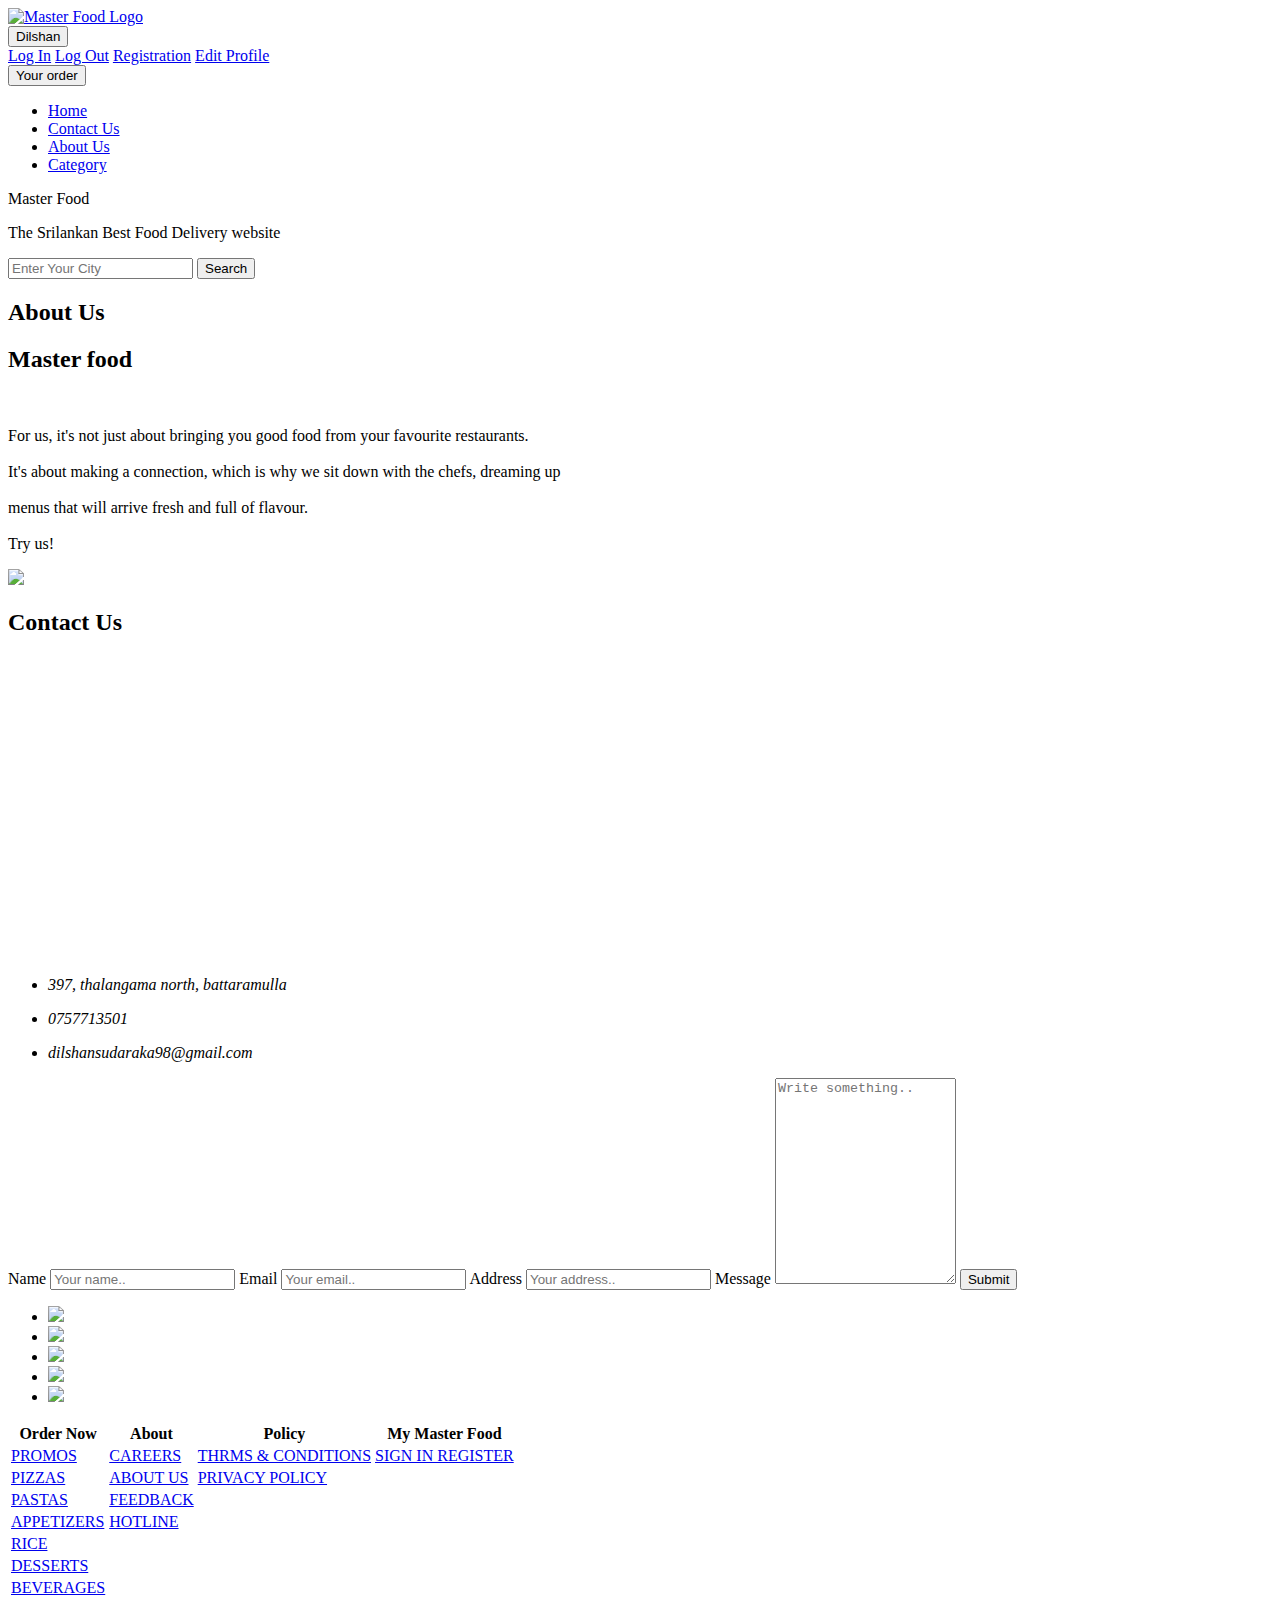
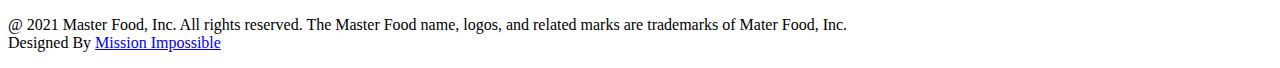
==== index.html @ 873f2ca1 "Create Restaurant Home Page HTML codes" ====
<!DOCTYPE html>
<html lang="en">
<head>
    <meta charset="UTF-8">
    <meta http-equiv="X-UA-Compatible" content="IE=edge">
    <meta name="viewport" content="width=device-width, initial-scale=1.0">

    <link rel="stylesheet" href="./css/homepage.css">
    <link rel="stylesheet" href="./css/header.css">
    <link rel="stylesheet" href="./css/footer.css">

    <title>login page</title>
</head>
<body>



	        <!--Navbar Start-->
			<section class="navbar">
				<div class="container">
				
					<div class="logo">
						<a href="index.html" title="Logo"><img src="images/Master.png" alt="Master Food Logo" class="img-responsive"></a>
					</div>
				
				
					<!--two buttons start-->
					<div class="main-content1">
						<div class="wrapper1">
							<div class="btn">
							
								<!--customer buttons-->
								<div class="dropdown">
								
									<!--customer buttons interface-->
									<button class="dropbtn">Dilshan</button>
								
									<div class="dropdown-content">
									  <a href="login.html">Log In</a>
									  <a href="config/logout.php">Log Out</a>
									  <a href="signup.php">Registration</a>
									  <a href="editprofile.php">Edit Profile</a>
									</div>
	
								</div>
							
								<!--order buttons-->
								<div class="btn-group">
									<button>Your order</button>
								</div>
							
							</div>
						</div>
					</div>  
					<!--two buttons end-->
				
				
					<!--navbar items start-->
					<div class="menu text-right">
						<ul>
							<li><a href="index.html">Home</a></li>
							<li><a href="#Contact">Contact Us</a></li>
							<li><a href="#about1">About Us</a></li>
							<li><a href="category.php">Category</a></li>
						
						</ul>
					</div>
					<!--navbar items end-->
				
					<div class="clearfix"></div>
				
				</div>
			</section>
			<!--Navbar end-->




			<!--***************** Main Content Start ***********************-->

			<!--First Slid-->
			<div class="main-content">
				<div class="wrapper3">
					<div id="nova">
						<p class="intro">Master Food</p>
						<p class="intro">The Srilankan Best Food Delivery website</p>
			
						<form class="search" action="login.html"  method="POST">
						  <input type="text" name="search" placeholder="Enter Your City">
						  <button type="submit" name="search_btn">Search</i></button>
						</form> 
					  </div>
				</div> 
			</div>
			<!--First Slid-->





			<!--About Us-->     
			<section id="about1">
				<div class="container1">
				<div class="row1">
				<h2 class="new">About Us</h2>
				<div class="row">
					<div class="col-md-6">
					<h2>Master food</h2>
					<br>
					<p class="about_txt">
						For us, it's not just about bringing you good food from your favourite restaurants. 
						<br><br> It's about making a connection, which is why we sit down with the chefs, dreaming up 
						<br><br> menus that will arrive fresh and full of flavour. 
						<br><br>Try us! 
				   </p>
					</div>
					<div class="col-md-6">
					<img class="about_img" src="images/02.jpg" >
					</div>
				</div>
				</div>
			</section> 
			<!--About Us-->




			<!-- free space -->
			<div id="services_new">
				<div >

				</div>
			</div>
			<!-- free space -->



			<!--contact us-->
			<section  id="Contact"> 
				<div  class="container3">
					 <h2> Contact Us</h2>
					 <div class="row">
						<div class="col-md-6">
							<iframe src="https://www.google.com/maps/embed?pb=!1m18!1m12!1m3!1d63492.38745368116!2d80.51513867570667!3d5.956908256312097!2m3!1f0!2f0!3f0!3m2!1i1024!2i768!4f13.1!3m3!1m2!1s0x3ae13f32875086f7%3A0x49ea6fee1f28d44b!2sGabadaweediya%2C%20Matara!5e0!3m2!1sen!2slk!4v1620192070486!5m2!1sen!2slk" width="500" height="300" style="border:0;" allowfullscreen="" loading="lazy"></iframe>
							<ul>
							  <li><p style="color:black; font-family:verdana"><i class="fa fa-map-marker" aria-hidden="true">	397, thalangama north, battaramulla</i></p></li>
							  <li><p style="color:black; font-family:verdana"><i class="fa fa-phone" aria-hidden="true">	0757713501</i></p></li>
							  <li><p style="color:black; font-family:verdana"><i class="fa fa-envelope" aria-hidden="true">	dilshansudaraka98@gmail.com</i></p></li>
							</ul>
						 </div>  
						 <div class="col-md-6">
						<form action="">
							<label for="fname">Name</label>
							<input type="text" id="fname" name="firstname" placeholder="Your name..">
							<label for="lname">Email</label>
							<input type="text" id="lname" name="lastname" placeholder="Your email..">
							<label for="lname">Address</label>
							<input type="text" id="lname" name="lastname" placeholder="Your address..">
							<label for="subject">Message</label>
							<textarea id="subject" name="subject" placeholder="Write something.." style="height:200px"></textarea>
							<input type="submit" value="Submit">
						</form>
						</div>  
					 </div>
				</div>
			</section>
			<!--contact us-->

			<!--***************** Main Content End ***********************-->




			        <!--Footer Start-->

        	<!-- social media start-->
        	<div class="social">
                <div class="wrapper4">
                    <ul class="social-links">
                        <li class="fa"><a href="#"><img src="images/facebook.png"></a></li>
                        <li class="fa"><a href="#"><img src="images/linkedin.png"></a></li>
                        <li class="fa"><a href="#"><img src="images/twitter.png"></a></li>
                        <li class="fa"><a href="#"><img src="images/whatsapp.png"></a></li>
                        <li class="fa"><a href="#"><img src="images/youtube.png"></a></li>
                    </ul>
                </div>
            </div>
        <!-- social media end-->
        
        
        <!--footer items start-->
        <section class="footer">
            <div class="container text-center">
                <table>
                    <tr>
                        <th>Order Now</th>
                        <th>About</th>
                        <th>Policy</th>
                        <th>My Master Food</th>
                    </tr>
                
                    <tr>
                        <td><a href="#">PROMOS</a></td>
                        <td><a href="#">CAREERS</a></td>
                        <td><a href="#">THRMS & CONDITIONS</a></td>
                        <td><a href="#">SIGN IN REGISTER</a></td>
                    </tr>
                
                    <tr>
                        <td><a href="#">PIZZAS</a></td>
                        <td><a href="#">ABOUT US</a></td>
                        <td><a href="#">PRIVACY POLICY</a></td>
                        <td></td>
                    </tr>
                
                    <tr>
                        <td><a href="#">PASTAS</a></td>
                        <td><a href="#">FEEDBACK</a></td>
                        <td></td>
                        <td></td>
                    </tr>
                
                    <tr>
                        <td><a href="#">APPETIZERS</a></td>
                        <td><a href="#">HOTLINE</a></td>
                        <td></td>
                        <td></td>
                    </tr>
                
                
                    <tr>
                        <td><a href="#">RICE</a></td>
                        <td></td>
                        <td></td>
                        <td></td>
                    </tr>
                
                    <tr>
                        <td><a href="#">DESSERTS</a></td>
                        <td></td>
                        <td></td>
                        <td></td>
                    </tr>
                
                    <tr>
                        <td><a href="#">BEVERAGES</a></td>
                        <td></td>
                        <td></td>
                        <td></td>
                    </tr>
                </table>
            
            
                <p>@ 2021 Master Food, Inc. All rights reserved. The Master Food name, logos, and 
                related marks are trademarks of Mater Food, Inc. <br> Designed By <a href="#">Mission Impossible</a></p>
                
                
            </div>
        </section>
        <!--footer items end-->

        <!--Footer End-->

</body>
</html>
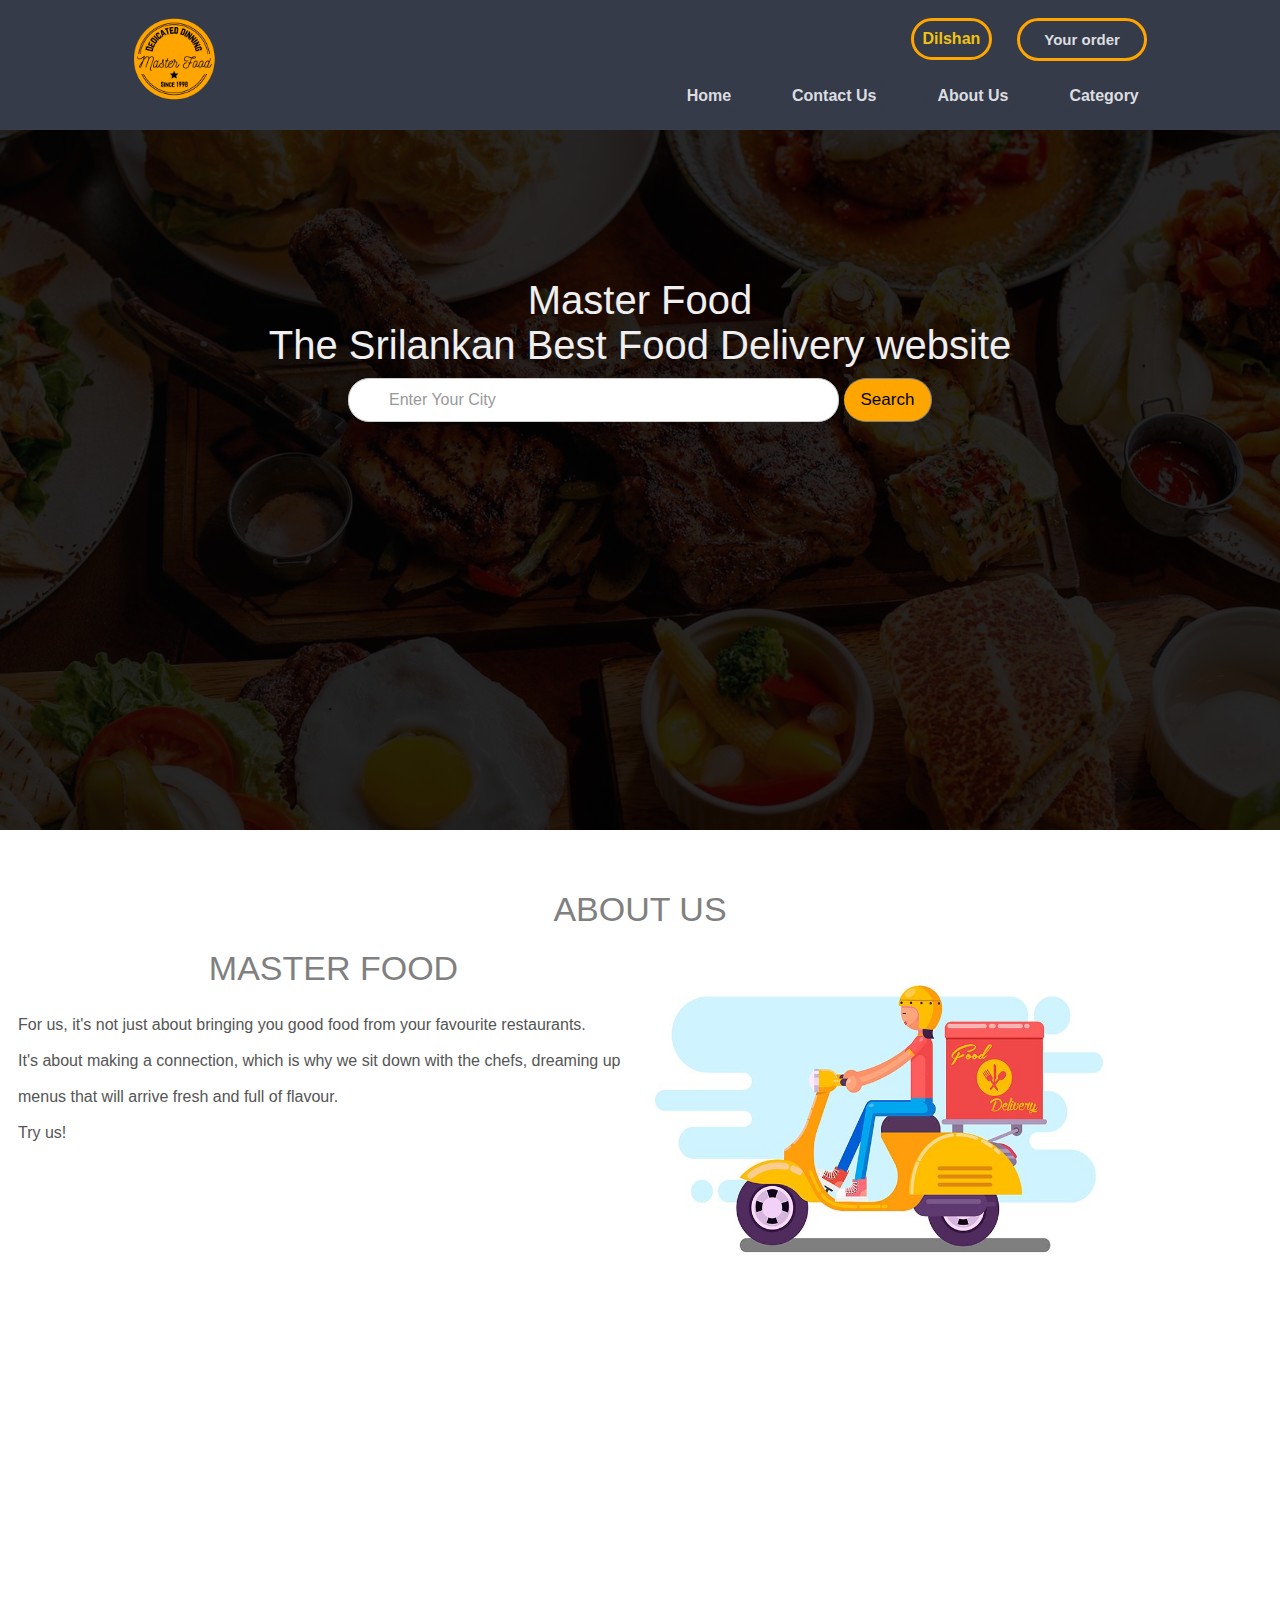
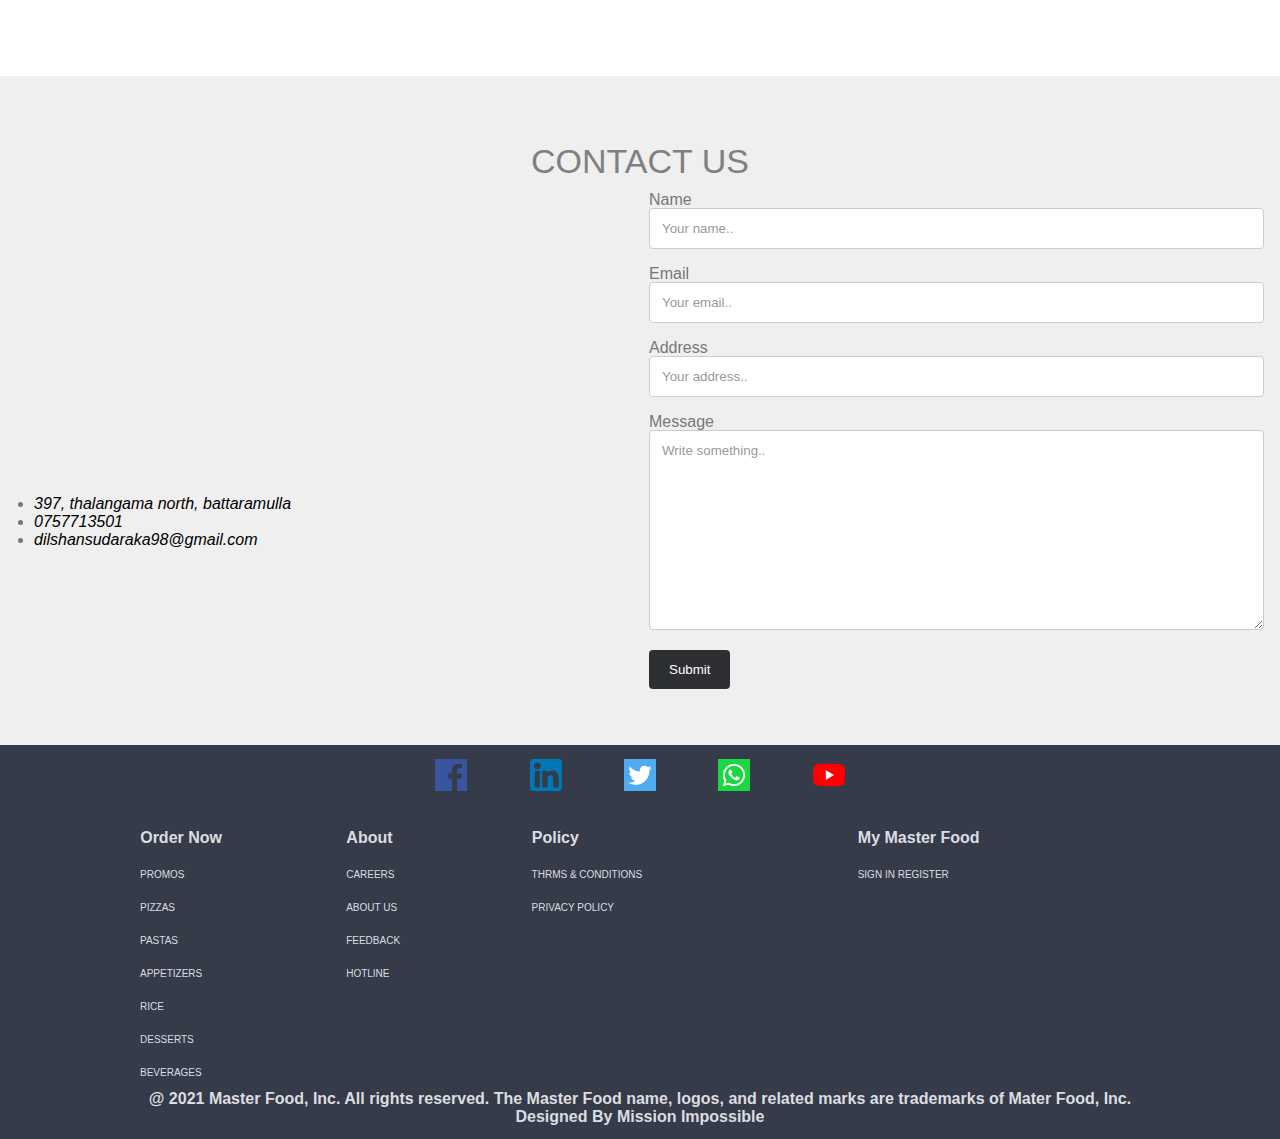
==== commit 2aad3a7c: "Update index.html" ====
--- a/index.html
+++ b/index.html
@@ -262,6 +262,4 @@
         <!--Footer End-->
 
 </body>
-</html>
-
-
+</html>--- a/css/homepage.css
+++ b/css/homepage.css
@@ -0,0 +1,271 @@
+/* *------############css for first slide#############---------*/ */
+.nova
+{
+    margin-left: 10px;
+}
+.intro
+{
+    font-family: Arial, Helvetica, sans-serif;
+    text-align: center;
+    font-size: 40px;
+}
+
+/*-##############css for search text box button#####################-*/
+.search input[type=text] {
+    width: 39%;
+    box-sizing: border-box;
+    /* border: 1px solid #cccccc96; */
+    border-radius: 21px;
+    font-size: 16px;
+    /* background-color: #252220a8; */
+    background-position: 10px 10px;
+    background-repeat: no-repeat;
+    padding: 12px 20px 12px 40px;
+}
+
+.search button {
+    float: none;
+    width: 7%;
+    padding: 11px;
+    background: orange;
+    /*color: white;*/
+    font-size: 17px;
+    border: 1px solid grey;
+    border-left: none;
+    border-radius: 32px;
+    cursor: pointer;
+}
+  
+  .search button:hover {
+    background: hsl(27, 97%, 49%);
+  }
+
+  .search {
+
+    text-align: center;
+    padding: 10px;
+
+  }
+/*-##################css for search text box button##########################-*/
+
+.main-content
+{
+     /* margin: 1% 0; */
+     background-color: #f1f2f6;
+     background-image: linear-gradient(rgba(0,0,0,0.7),rgba(0,0,0,0.7)),url(../images/background-1.jpg);
+     background-size: cover;
+     background-position: center;
+     color: #efefef !important;
+     background-attachment: fixed;
+     padding-top: 148px;
+     padding-bottom: 382px;
+     animation: change 50s infinite ease-in-out;
+
+}
+
+
+
+@keyframes change{
+
+  0%
+  {
+      background-image: url("../images/background-1.jpg");
+  }
+
+
+  16%
+  {
+      background-image: url("../images/background-2.jpg");
+  }
+
+
+  32%
+  {
+      background-image: url("../images/background-3.jpg");
+  }
+
+  48%
+  {
+      background-image: url("../images/background-4.jpg");
+  }
+
+  64%
+  {
+      background-image: url("../images/background-5.jpg");
+  }
+
+  80%
+  {
+      background-image: url("../images/background-6.jpg");
+  }
+
+  100%
+  {
+      background-image: url("../images/background-1.jpg");
+  }
+
+  
+}
+
+
+/*------############css for first slide#############---------*/
+
+
+
+
+/*---css for about us--*/
+.about_img
+{
+    height: 103%;
+    width: 73%;
+}
+
+#about1
+{
+  padding-top: 50px;
+  padding-bottom: 50px;
+  color: #555;
+}
+
+.about1-content1
+{
+padding-top: 20px;
+}
+
+.about1 .new
+{
+    margin: 10px 0;
+    color: grey;
+    font-size: 16px;
+    font-weight: lighter;
+    text-transform: uppercase;
+    text-align: center;
+
+}
+.row
+{
+    display: flex;
+    /* margin-top: 61px; */
+    /* margin-right: 219px; */
+    margin-left: 18px;
+}
+
+.col-md-6
+{
+    flex: 0 0 50%;
+    max-width: 50%;
+}
+
+h2{
+    margin: 10px 0;
+    color: grey;
+    font-size: 34px;
+    font-weight: lighter;
+    text-transform: uppercase;
+    text-align: center;
+}
+/*---css for about us--*/
+
+/* css for free space */
+#services_new
+{
+
+ background-image: linear-gradient(rgba(0,0,0,0.7),rgba(0,0,0,0.7)),url(../images/00.jpg);
+ background-size: cover;
+ background-position: center;
+ color: #efefef !important;
+ background-attachment: fixed;
+ padding-top: 46px;
+ padding-bottom: 292px;
+
+}
+/* css for free space */
+
+/*---- css for contact us--- */
+.container3 {
+    border-radius: 5px;
+    /* background-color: #f2f2f2; */
+    padding: 16px;
+  }
+  
+  
+  #Contact
+  {
+  
+    background-color: #efefef;
+    padding-top: 40px;
+    padding-bottom: 40px;
+    color: #777;
+  
+  }
+  
+  .Contact-form
+  {
+  
+      padding: 15px;
+  }
+  
+  .form-control
+  {
+  
+  
+  border-radius: 0 !important;
+  border: none !important;
+  
+  }
+  
+  ::placeholder
+  {
+  
+      color: #999 !important;
+   }
+  
+  .follow
+  {
+  
+    background: #fff;
+    padding: 10px;
+    margin: 15px;
+  
+  }
+  
+  
+  .Contact-info .fa
+  {
+     margin: 10px;
+     color: #007bff;
+     font-weight: bold;
+  
+  }
+  
+  input[type=text], select, textarea {
+      width: 100%;
+      padding: 12px;
+      border: 1px solid #ccc;
+      border-radius: 4px;
+      box-sizing: border-box;
+      margin-top: -1px;
+      margin-bottom: 16px;
+      resize: vertical;
+    }
+    
+    input[type=submit] {
+      background-color: #2c2e31;
+      color: white;
+      padding: 12px 20px;
+      border: none;
+      border-radius: 4px;
+      cursor: pointer;
+    }
+    
+    input[type=submit]:hover {
+      background-color: #48474c;
+    }
+  
+  .row
+  {
+      display: flex;
+      /* margin-top: 61px; */
+      /* margin-right: 219px; */
+      margin-left: 18px;
+  }--- a/css/header.css
+++ b/css/header.css
@@ -0,0 +1,187 @@
+/**** NAVIGATION BAT ******/
+
+/*Css for nav bar Start */
+
+
+/* /css for buttons Start/ */
+
+
+/* Dropdown Button */
+.dropbtn {
+    background-color: #353b48;
+    color: #f1c40f;
+    padding: 9px;
+    font-size: 16px;
+    border-radius: 24px;
+    border: 3px solid #ffa500;
+    font-weight: bold;
+  }
+  
+  /* The container <div> - needed to position the dropdown content */
+  .dropdown {
+    position: relative;
+    display: inline-block;
+  }
+  
+  /* Dropdown Content (Hidden by Default) */
+  .dropdown-content {
+    display: none;
+    position: absolute;
+    background-color: #353b48;
+    min-width: 160px;
+    box-shadow: 0px 8px 16px 0px rgba(0,0,0,0.2);
+    z-index: 1;
+    border: 3px solid #f1c40f;
+    border-radius: 10px;
+    margin-top: 2px;
+  }
+  
+  /* Links inside the dropdown */
+  .dropdown-content a {
+    color: #dcdde1;
+    padding: 12px 16px;
+    text-decoration: none;
+    display: block;
+    text-align: left;
+  }
+  
+  /* Change color of dropdown links on hover */
+  .dropdown-content a:hover {background-color: #f1c40f; color: black;}
+  
+  /* Show the dropdown menu on hover */
+  .dropdown:hover .dropdown-content {display: block;}
+  
+  /* Change the background color of the dropdown button when the dropdown content is shown */
+  .dropdown:hover .dropbtn {border-color: #ffa500; color: #ffa500;}
+  
+
+
+  
+/*css for buttons end */
+
+
+
+
+.main-content1
+{
+     /* margin: 1% 0; */
+     text-align: right;
+     
+}
+
+.wrapper1
+{
+    /* border: 1px solid black; */
+    padding: 0.5%;
+    /* width: 80%; */
+    margin: 0 auto;
+}
+
+.btn
+{
+    display: flex;
+    flex-direction: row;
+    flex-wrap: wrap;
+    justify-content: flex-end;
+}
+
+.btn-group
+{
+    text-align: right;
+    padding-left: 25px;
+}
+
+.btn-group button {
+    background-color: #353b48; /* Green background */
+    border: 3px solid #ffa500;
+    border-radius: 24px;
+    color: #dcdde1; /* White text */
+    padding: 10px 24px; /* Some padding */
+    cursor: pointer; /* Pointer/hand icon */
+    float: left; /* Float the buttons side by side */
+    font-size: 15px;
+    font-weight: bold;
+  }
+  
+  /* Clear floats (clearfix hack) */
+  .btn-group:after {
+    content: "";
+    clear: both;
+    display: table;
+  }
+  
+  .btn-group button:not(:last-child) {
+    border-right: none; /* Prevent double borders */
+  }
+  
+  /* Add a background color on hover */
+  .btn-group button:hover {
+    border-color: #ffa500;
+    color: #f1c40f;
+  }
+/* /css for buttons/
+
+
+/css for buttons End/ */
+
+
+
+
+
+
+
+
+
+
+
+.navbar{
+    background-color: #353b48;
+    height: 130px;
+}
+
+.logo{
+    width: 9%;
+    float: left;
+}
+
+
+.menu{
+    line-height: 60px;
+}
+
+.menu ul{
+    list-style-type: none;
+}
+
+.menu li{
+    display: inline;
+    padding: 0.5%;
+    padding-left: 1%;
+    padding-right: 1%;
+    font-weight: bold;
+    border: 3px solid #353b48;
+    border-radius: 24px;
+    margin-left: 30px;
+
+}
+
+.menu a{
+    color: #dcdde1;
+}
+
+.menu li:hover{
+  border: 3px solid #f1c40f;
+  /*font-size: 105%;*/
+  background-color: #303952;
+
+}
+
+.menu a:hover{
+    color: #ffa500;
+    
+}
+
+
+/* Css for Nav bar end */
+
+/****Css for Nav bar end******/--- a/css/footer.css
+++ b/css/footer.css
@@ -0,0 +1,130 @@
+/* Css for all Start */
+*{
+    margin: 0 0;
+    padding: 0 0;
+    font-family: Arial, Helvetica, sans-serif;
+    
+}
+
+
+
+.container{
+    width: 80%;
+    margin: 0 auto;
+    padding: 1%;
+}
+
+
+.img-responsive{
+    width: 100%;
+}
+
+
+.text-right{
+    text-align: right;
+}
+
+.text-center{
+    text-align: center;
+}
+
+.clearfix{
+    clear: both;
+    float: none;
+}
+
+a{
+    color: #ff6b81;
+    text-decoration: none;
+}
+
+a:hover{
+    color: #ff4757;
+}
+/* Css for all End */
+
+
+
+
+
+
+
+
+  /* css for social media */
+  .social-links
+  {
+    list-style-type: none;
+    text-align: center;
+  }
+  
+  .social-links li{
+    display: inline;
+  }
+  
+  .social-links .fa {
+    padding: 27px;
+    font-size: 50px;
+    width: 50px;
+    text-align: center;
+    text-decoration: none;
+    margin: 5px 2px;
+  }
+  
+  .fa:hover {
+      opacity: 0.7;
+  }
+  
+  
+  .social{
+  
+    background-color: #353b48;
+  }
+  
+  
+  html{
+  
+    scroll-behavior: smooth;
+  }
+  /* css for social media */
+
+
+
+
+
+
+
+
+/* Footer css Start */
+.footer{
+    background:#353b48;
+    color: #dcdde1;
+}
+
+.footer table{
+    width: 100%;
+    text-align: left;
+}
+
+.footer table th{
+    padding: 1%;
+}
+
+.footer table td{
+    padding: 10px;
+    font-size: 10px;
+}
+
+.footer p{
+    font-weight: bold;
+    color: #dcdde1;
+}
+
+
+.footer a{
+    color: #dcdde1;
+}
+
+.footer a:hover{
+    color: #ffa500;
+}
+/* Css for footer end */